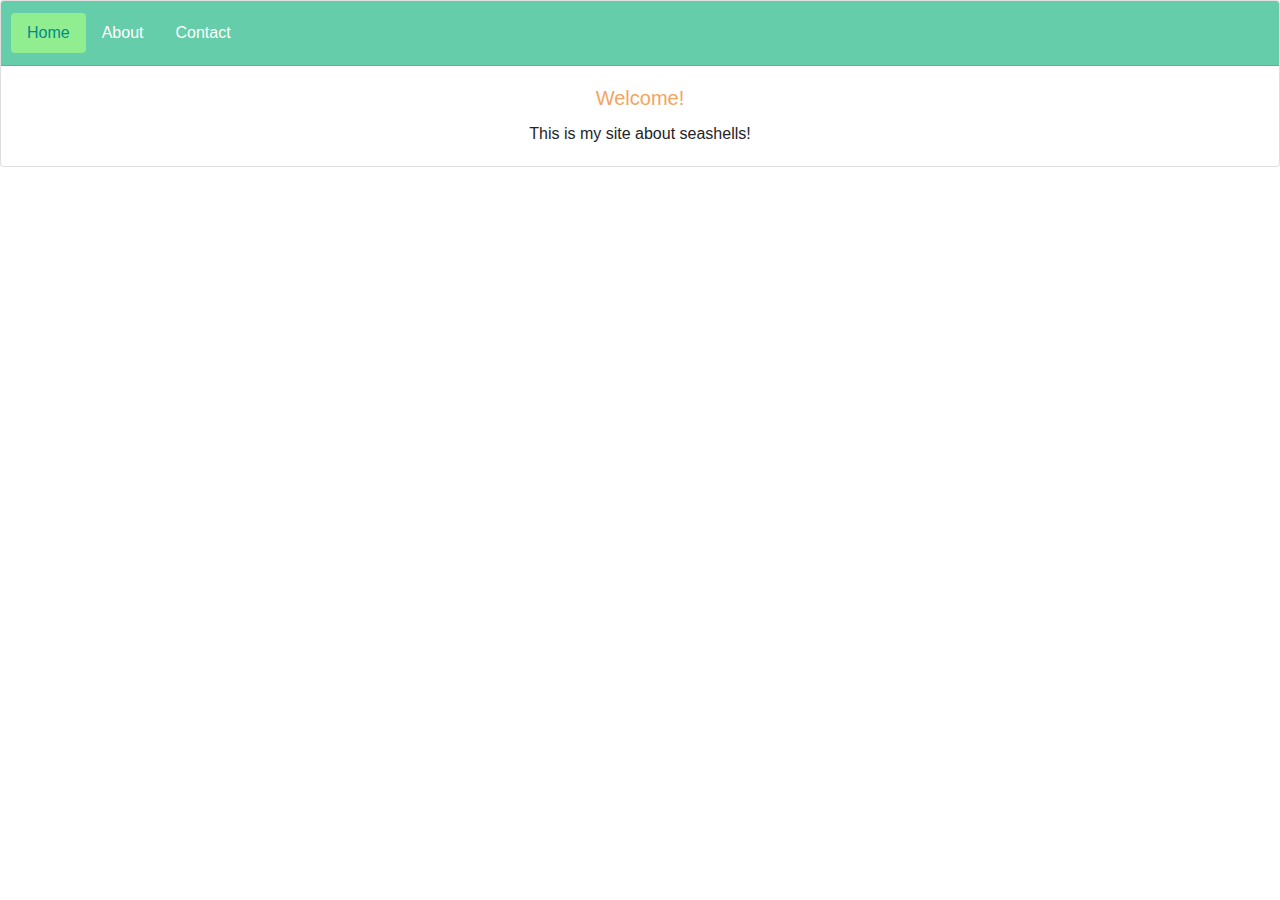
==== index.html @ 193a4e5d "initial-commit" ====
<!DOCTYPE html>
<html lang="en"> 

<head>
    <title>Lender_2162_Final Project</title>

    <link rel="stylesheet" href="https://stackpath.bootstrapcdn.com/bootstrap/4.4.1/css/bootstrap.min.css" integrity="sha384-Vkoo8x4CGsO3+Hhxv8T/Q5PaXtkKtu6ug5TOeNV6gBiFeWPGFN9MuhOf23Q9Ifjh" crossorigin="anonymous">

    <link rel="stylesheet" href="css/style.css">
</head>

<body>
    <div class="card text-center">
        <div class="card-header">
            <ul class="nav nav-pills card-header-pills">
                <li class="nav-item">
                <a class="nav-link active" href="index.html">Home</a>
                </li>
                <li class="nav-item">
                <a class="nav-link" href="about.html">About</a>
                </li>
                <li class="nav-item">
                <a class="nav-link" href="contact.html">Contact</a>
                </li>
            </ul>
        </div>
        <div class="card-body">
            <h5 class="card-title">Welcome!</h5>
            <p class="card-text">This is my site about seashells!</p>
        </div>
    </div>

    <script src="https://code.jquery.com/jquery-3.4.1.slim.min.js" integrity="sha384-J6qa4849blE2+poT4WnyKhv5vZF5SrPo0iEjwBvKU7imGFAV0wwj1yYfoRSJoZ+n" crossorigin="anonymous"></script>
    <script src="https://cdn.jsdelivr.net/npm/popper.js@1.16.0/dist/umd/popper.min.js" integrity="sha384-Q6E9RHvbIyZFJoft+2mJbHaEWldlvI9IOYy5n3zV9zzTtmI3UksdQRVvoxMfooAo" crossorigin="anonymous"></script>
    <script src="https://stackpath.bootstrapcdn.com/bootstrap/4.4.1/js/bootstrap.min.js" integrity="sha384-wfSDF2E50Y2D1uUdj0O3uMBJnjuUD4Ih7YwaYd1iqfktj0Uod8GCExl3Og8ifwB6" crossorigin="anonymous"></script>
</body></html>
---- css/style.css ----
.card-header {
    background-color: mediumaquamarine;
}

.nav-pills .nav-link{
    color: white;
}

.nav-pills .nav-link.active {
    background-color: lightgreen;
    color: darkcyan;
}

h5 {
    color: sandybrown;
}

.email {
    color: lightseagreen;
    text-decoration: underline;
}
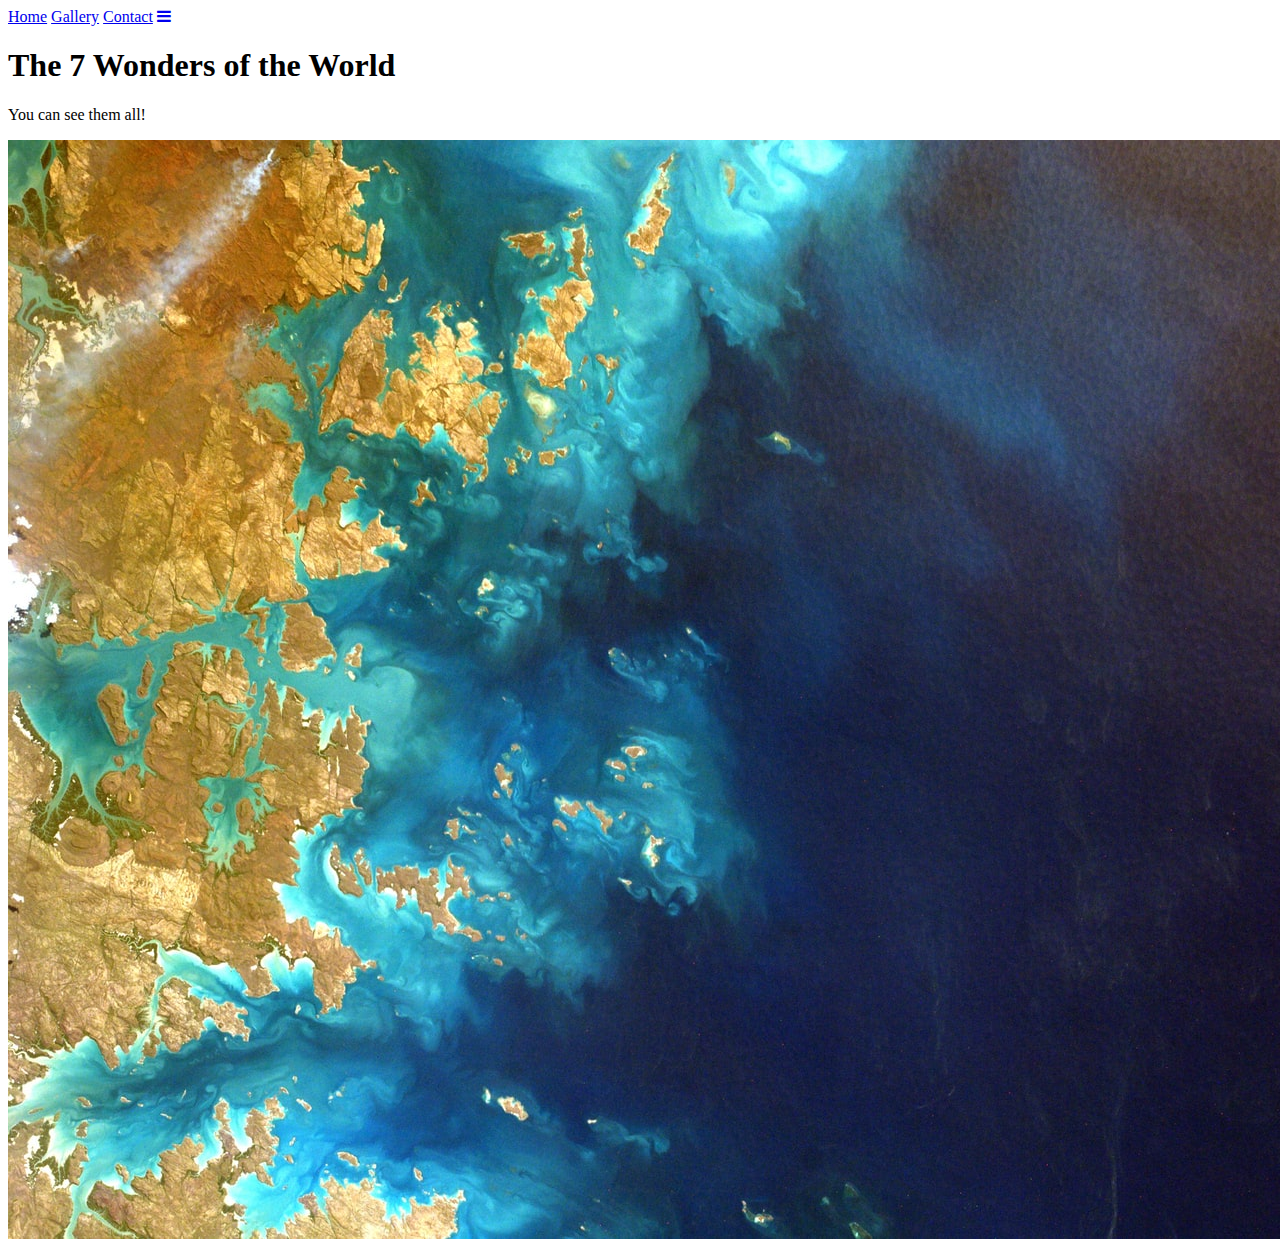
==== commit 878eed3a: "start of contact" ====
--- a/index.html
+++ b/index.html
@@ -1,36 +1,36 @@
-<!DOCTYPE html>
-<html lang="en"> 
+<!Doctype html>
+<html lang="en">
 
 <head>
     <title>Lender_2162_Final Project</title>
 
-    <link rel="stylesheet" href="https://stackpath.bootstrapcdn.com/bootstrap/4.4.1/css/bootstrap.min.css" integrity="sha384-Vkoo8x4CGsO3+Hhxv8T/Q5PaXtkKtu6ug5TOeNV6gBiFeWPGFN9MuhOf23Q9Ifjh" crossorigin="anonymous">
-
     <link rel="stylesheet" href="css/style.css">
+    
+    <link href="https://fonts.googleapis.com/css2?family=Baloo+Bhaina+2:wght@400;500;600;700;800&display=swap" rel="stylesheet">
+    
 </head>
 
 <body>
-    <div class="card text-center">
-        <div class="card-header">
-            <ul class="nav nav-pills card-header-pills">
-                <li class="nav-item">
-                <a class="nav-link active" href="index.html">Home</a>
-                </li>
-                <li class="nav-item">
-                <a class="nav-link" href="about.html">About</a>
-                </li>
-                <li class="nav-item">
-                <a class="nav-link" href="contact.html">Contact</a>
-                </li>
-            </ul>
-        </div>
-        <div class="card-body">
-            <h5 class="card-title">Welcome!</h5>
-            <p class="card-text">This is my site about seashells!</p>
-        </div>
-    </div>
 
-    <script src="https://code.jquery.com/jquery-3.4.1.slim.min.js" integrity="sha384-J6qa4849blE2+poT4WnyKhv5vZF5SrPo0iEjwBvKU7imGFAV0wwj1yYfoRSJoZ+n" crossorigin="anonymous"></script>
-    <script src="https://cdn.jsdelivr.net/npm/popper.js@1.16.0/dist/umd/popper.min.js" integrity="sha384-Q6E9RHvbIyZFJoft+2mJbHaEWldlvI9IOYy5n3zV9zzTtmI3UksdQRVvoxMfooAo" crossorigin="anonymous"></script>
-    <script src="https://stackpath.bootstrapcdn.com/bootstrap/4.4.1/js/bootstrap.min.js" integrity="sha384-wfSDF2E50Y2D1uUdj0O3uMBJnjuUD4Ih7YwaYd1iqfktj0Uod8GCExl3Og8ifwB6" crossorigin="anonymous"></script>
-</body></html>+<link rel="stylesheet" href="https://cdnjs.cloudflare.com/ajax/libs/font-awesome/4.7.0/css/font-awesome.min.css">
+
+<div class="topnav" id="myTopnav">
+  <a href="index.html" class="active">Home</a>
+  <a href="gallery.html">Gallery</a>
+  <a href="contact.html">Contact</a>
+  <a href="javascript:void(0);" class="icon" onclick="myFunction()">
+    <i class="fa fa-bars"></i>
+  </a>
+</div>
+ 
+<div class="home-title">
+<h1>The 7 Wonders of the World</h1>
+<p>You can see them all!</p>
+</div> 
+<!--close .home-title-->
+
+<img src="img/world.jpeg">
+
+</body>
+
+</html>
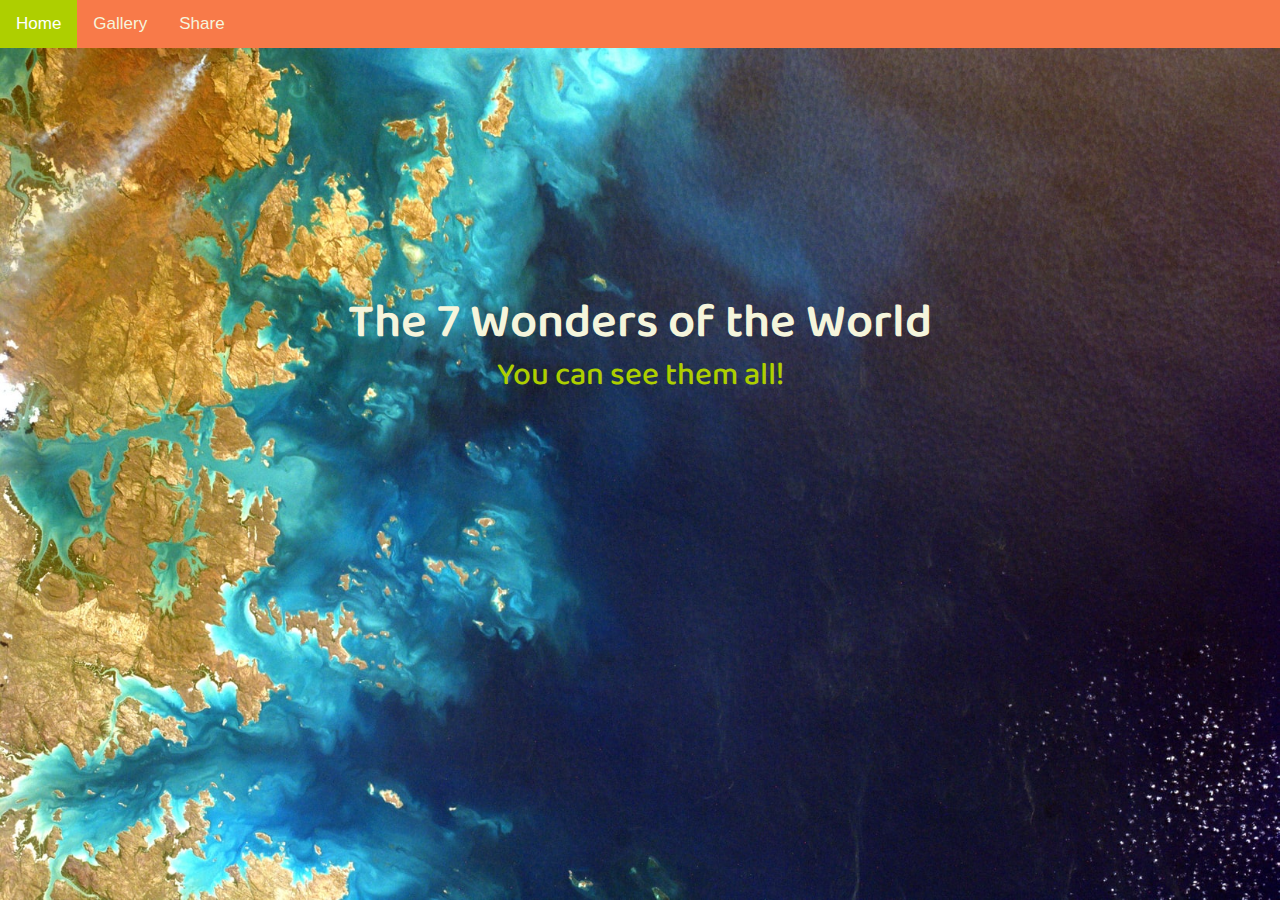
==== commit d9fe5f52: "pre-validation-share" ====
--- a/index.html
+++ b/index.html
@@ -17,7 +17,7 @@
 <div class="topnav" id="myTopnav">
   <a href="index.html" class="active">Home</a>
   <a href="gallery.html">Gallery</a>
-  <a href="contact.html">Contact</a>
+  <a href="share.html">Share</a>
   <a href="javascript:void(0);" class="icon" onclick="myFunction()">
     <i class="fa fa-bars"></i>
   </a>
--- a/css/style.css
+++ b/css/style.css
@@ -1,21 +1,260 @@
-.card-header {
-    background-color: mediumaquamarine;
-}
-
-.nav-pills .nav-link{
-    color: white;
-}
-
-.nav-pills .nav-link.active {
-    background-color: lightgreen;
-    color: darkcyan;
-}
-
-h5 {
-    color: sandybrown;
-}
-
-.email {
-    color: lightseagreen;
-    text-decoration: underline;
-}+body {
+    width: 100%;
+    margin: 0px;
+}
+/*---NAV---*/
+.topnav {
+  background-color: #f87a49;
+  overflow: hidden;
+  font-family: sans-serif;
+}
+
+/* Style the links inside the navigation bar */
+.topnav a {
+  float: left;
+  display: block;
+  color: beige;
+  text-align: center;
+  padding: 14px 16px;
+  text-decoration: none;
+  font-size: 17px;
+}
+
+/* Change the color of links on hover */
+.topnav a:hover {
+  background-color: #f6e497;
+  color: saddlebrown;
+}
+
+/* Add an active class to highlight the current page */
+.topnav a.active {
+  background-color: #aecf00;
+  color: white;
+}
+
+/* Hide the link that should open and close the topnav on small screens */
+.topnav .icon {
+  display: none;
+}
+
+
+/*---SLIDESHOW---*/
+* {
+    box-sizing: border-box
+}
+
+h1, h2, h4 {
+    text-align: center;
+    margin: 0px;
+    font-family: 'Baloo Bhaina 2', cursive;
+    font-weight: 600;
+    font-size: 3em;
+    color: beige;
+}
+
+h1 {
+    line-height: 60px;
+}
+
+h2, h4 {
+    color: saddlebrown;
+}
+
+h4 {
+    line-height: 60px;
+    margin-top: 20px;
+}
+
+p {
+    text-align: center;
+    margin: 0px 0px 20px 0px;
+    padding: 0px;
+    font-family: 'Baloo Bhaina 2', cursive;
+    font-weight: 500;
+    font-size: 2em;
+    color: #aecf00;
+    line-height: 40px;
+}
+
+.home-title {
+    display: flex;
+    flex-direction: column;
+    justify-content: center;
+    align-items: center;
+    position: absolute;
+    width: 100%;
+    margin: 250px 0px 0px 0px;
+
+}
+
+img {
+    object-fit: cover;
+    position: relative;
+    width: 100%;
+    z-index: -1;
+}
+
+/* Slideshow container */
+.slideshow-container {
+    max-width: 1000px;
+    position: relative;
+    margin: auto;
+}
+
+/* Hide the images by default */
+.mySlides {
+    display: none;
+}
+
+/* Next & previous buttons */
+.prev,
+.next {
+    cursor: pointer;
+    position: absolute;
+    top: 50%;
+    width: auto;
+    margin-top: -22px;
+    padding: 16px;
+    color: #aecf00;
+    font-weight: bold;
+    font-size: 40px;
+    transition: 0.6s ease;
+    border-radius: 0 3px 3px 0;
+    user-select: none;
+}
+
+/* Position the "next button" to the right */
+.next {
+    right: 0;
+    border-radius: 3px 0 0 3px;
+}
+
+/* On hover, add a black background color with a little bit see-through */
+.prev:hover,
+.next:hover {
+    background-color: rgba(0, 0, 0, 0.4);
+    transition: ease-in-out 0.25s;
+}
+
+/* Caption text */
+.text {
+    color: #f2f2f2;
+    font-size: 35px;
+    font-family: 'Baloo Bhaina 2', cursive;
+    padding: 2px 0px;
+    margin-bottom: 20px;
+    position: absolute;
+    bottom: 8px;
+    width: 100%;
+    text-align: center;
+    background-color: rgba(0, 0, 0, .4)
+}
+
+/* Number text (1/3 etc) */
+.numbertext {
+    color: #f2f2f2;
+    font-size: 18px;
+    padding: 8px 12px;
+    position: absolute;
+    top: 0;
+    font-family: sans-serif;
+    background-color: rgba(0, 0, 0, .4)
+}
+
+/* The dots/bullets/indicators */
+.dot {
+    cursor: pointer;
+    height: 15px;
+    width: 15px;
+    margin: 0 2px;
+    background-color: #f6e497;
+    border-radius: 50%;
+    display: inline-block;
+    transition: background-color 0.6s ease;
+}
+
+.active {
+    background-color: #aecf00;
+}
+
+.dot:hover {
+    background-color: rgba(247,122,73, .6);
+}
+
+/* Fading animation */
+.fade {
+    -webkit-animation-name: fade;
+    -webkit-animation-duration: 1.5s;
+    animation-name: fade;
+    animation-duration: 1.5s;
+}
+
+/*---FORM---*/
+form {
+    display: flex;
+    justify-content: center;
+    width: 100%;
+    color: saddlebrown;
+}
+
+.form-inside {
+    display: flex;
+    flex-direction: column;
+    align-items: flex-start;
+    background-color: rgba(245,245,220, .5);
+    border-radius: 50px;
+    padding: 20px 50px 20px 50px;
+}
+
+label {
+    font-family: sans-serif;
+    line-height: 50px;
+    font-size: 1em;
+}
+
+input[type=text], input[type=email] {
+    height: 30px;
+}
+
+input[type=email] {
+    margin-left: 3px;
+}
+
+textarea {
+    min-width: 375px;
+    min-height: 75px;
+}
+
+input[type=submit] {
+    width: 60px;
+    padding: 50px 50px;
+    font-size: 5em;
+}
+
+
+
+
+
+
+
+
+
+@-webkit-keyframes fade {
+    from {
+        opacity: .4
+    }
+
+    to {
+        opacity: 1
+    }
+}
+
+@keyframes fade {
+    from {
+        opacity: .4
+    }
+
+    to {
+        opacity: 1
+    }
+}
